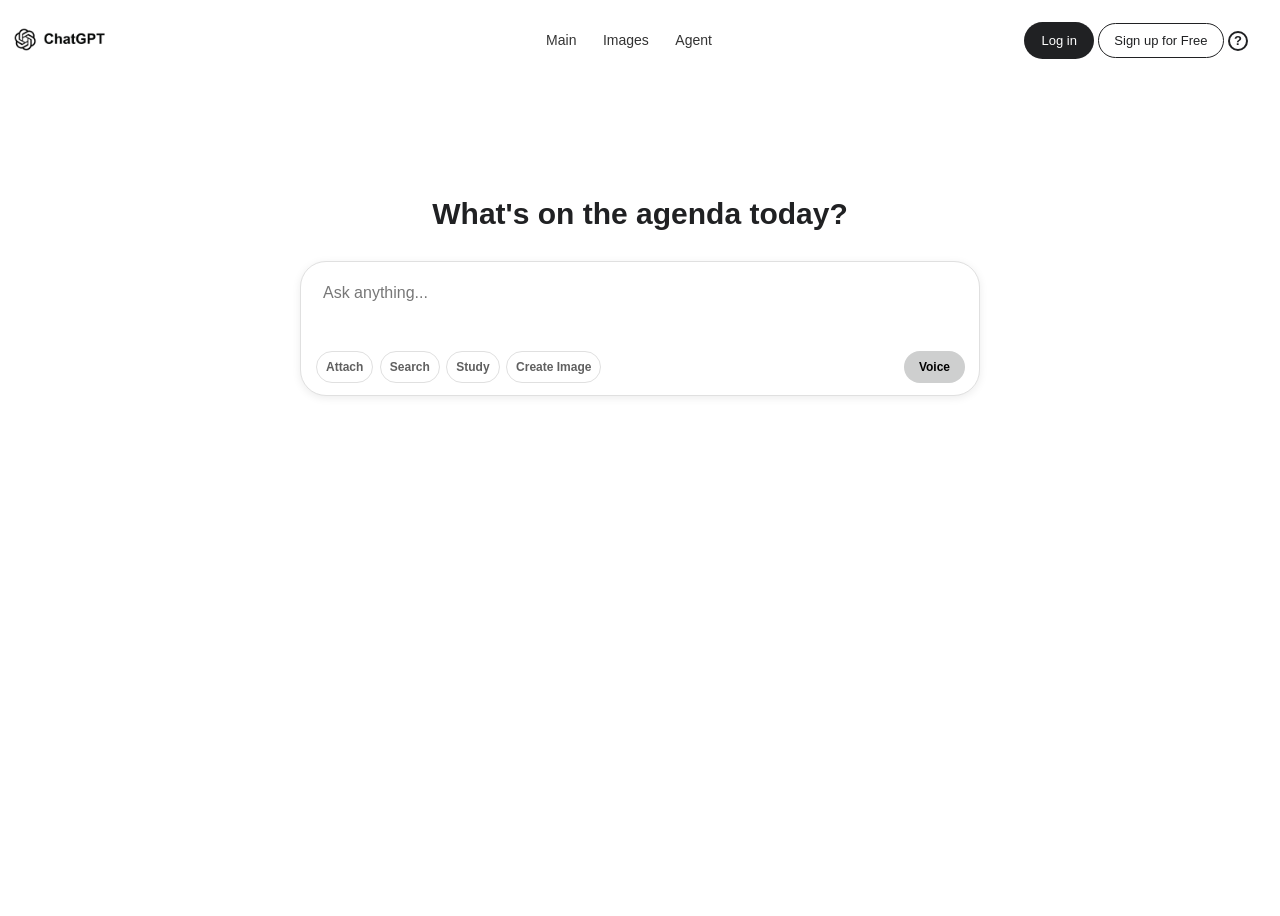
==== Static Website Test/index.html @ c043e68a "Add initial HTML structure, CSS styles, and logo for the chat application" ====
<!DOCTYPE html>
<html lang="en">
<head>
    <meta charset="UTF-8">
    <meta name="viewport" content="width=device-width, initial-scale=1.0">
    <title>ChatGPT</title>
    <link rel="stylesheet" href="index.css">
</head>
<body>
    <div id="app">

        <header id="top-header">
            <img src="logo.png" alt="ChatGPT Logo" id="chat-logo">

            <nav id="main-nav">
                <ul id="nav-list">
                    <li><a href="#">Main</a></li>
                    <li><a href="#">Images</a></li>
                    <li><a href="#">Agent</a></li>
                </ul>
            </nav>

            <div id="header-buttons">
                <button id="login-button">Log in</button>
                <button id="signup-button">Sign up for Free</button>
                <button id="help-button">?</button>
            </div>
        </header>

        <main id="main-content">
            <h1 id="page-title">What's on the agenda today?</h1>

            <div id="chat-box">
                <textarea
                    id="user-input"
                    placeholder="Ask anything..."
                ></textarea>

                <div id="left-buttons">
                    <button id="attach-button" class="tool-button">Attach</button>
                    <button id="search-button" class="tool-button">Search</button>
                    <button id="study-button" class="tool-button">Study</button>
                    <button id="create-image-button" class="tool-button">Create Image</button>
                </div>

                <button id="voice-button">Voice</button>
            </div>
        </main>

    </div>
</body>
</html>
---- Static Website Test/index.css ----
#app {
    font-family: Arial, sans-serif;
    background-color: #ffffff;
    color: #202123;
    min-height: 100vh;
    position: relative;
    overflow: hidden;
}

#top-header {
    height: 64px;
    width: 100%;
    position: relative;
}

#chat-logo {
    width: 100px;
    left: 24px;
}

#main-nav {
    position: absolute;
    left: 50%;
    top: 50%;
    transform: translate(-50%, -50%);
    padding: 8px 18px;
    white-space: nowrap;
    color: gray;
}

#nav-list {
    list-style: none;
    margin: 0;
    padding: 0;
}

.nav-item {
    display: inline-block;
    margin: 0 10px;
}

.nav-link {
    text-decoration: none;
    color: #555555;
    font-size: 14px;
    padding: 7px 10px;
    border-radius: 18px;
}

.nav-link:hover {
    background-color: #e5e5e5;
    color: #202123;
}

#nav-list li {
    display: inline-block;
    margin-right: 22px;
}

#nav-list a {
    text-decoration: none;
    color: #333333;
    font-size: 14px;
}

#header-buttons {
    position: absolute;
    right: 24px;
    top: 14px;
}

#header-buttons button {
    border-radius: 20px;
    padding: 9px 15px;
    cursor: pointer;
    font-size: 13px;
}

#signup-button {
    background-color: #ffffff;
    color: #202123;
    border: 1px solid #202123;
}

#login-button {
    background-color: #202123;
    color: #ffffff;
    border-color: transparent;
}


#header-buttons #help-button {
    background-color: transparent;
    color: #202123;
    border: 2px solid #202123;
    padding: 0;
    width: 20px;
    height: 20px;
    box-sizing: border-box;
    line-height: normal;
    font-weight: bold;
}

#main-content {
    width: 100%;
    text-align: center;
    padding-top: 125px;
    box-sizing: border-box;
}

#page-title {
    font-size: 30px;
    font-weight: 600;
    margin: 0 0 30px 0;
    color: #202123;
}

#chat-box {
    position: relative;
    width: 680px;
    max-width: calc(100% - 40px);
    height: 135px;
    margin: 0 auto;
}

#user-input {
    width: 100%;
    height: 100%;
    box-sizing: border-box;
    border: 1px solid #e0e0e0;
    border-radius: 26px;
    background-color: #ffffff;
    box-shadow: 0 2px 8px rgba(0, 0, 0, 0.08);
    padding: 22px 22px 58px 22px;
    font-family: Arial, sans-serif;
    font-size: 16px;
    resize: none;
    outline: none;
}

#user-input::placeholder {
    color: #777777;
}

#user-input:focus {
    border-color: #c5c5c5;
}

#left-buttons {
    position: absolute;
    left: 16px;
    bottom: 13px;
    text-align: left;
    white-space: nowrap;
}

.tool-button {
    display: inline-block;
    background-color: transparent;
    border-radius: 18px;
    color: #606060;
    border: 1px solid #e0e0e0;
    padding: 8px 9px;
    margin-right: 2px;
    font-size: 12px;
    cursor: pointer;
    font-weight: bold;
}

.tool-button:hover {
    background-color: #f3f3f3;
}

#voice-button {
    position: absolute;
    right: 15px;
    bottom: 13px;
    border: none;
    border-radius: 18px;
    background-color: #cecfcf;
    color: black;
    font-weight: bold;
    padding: 9px 15px;
    font-size: 12px;
    cursor: pointer;
}
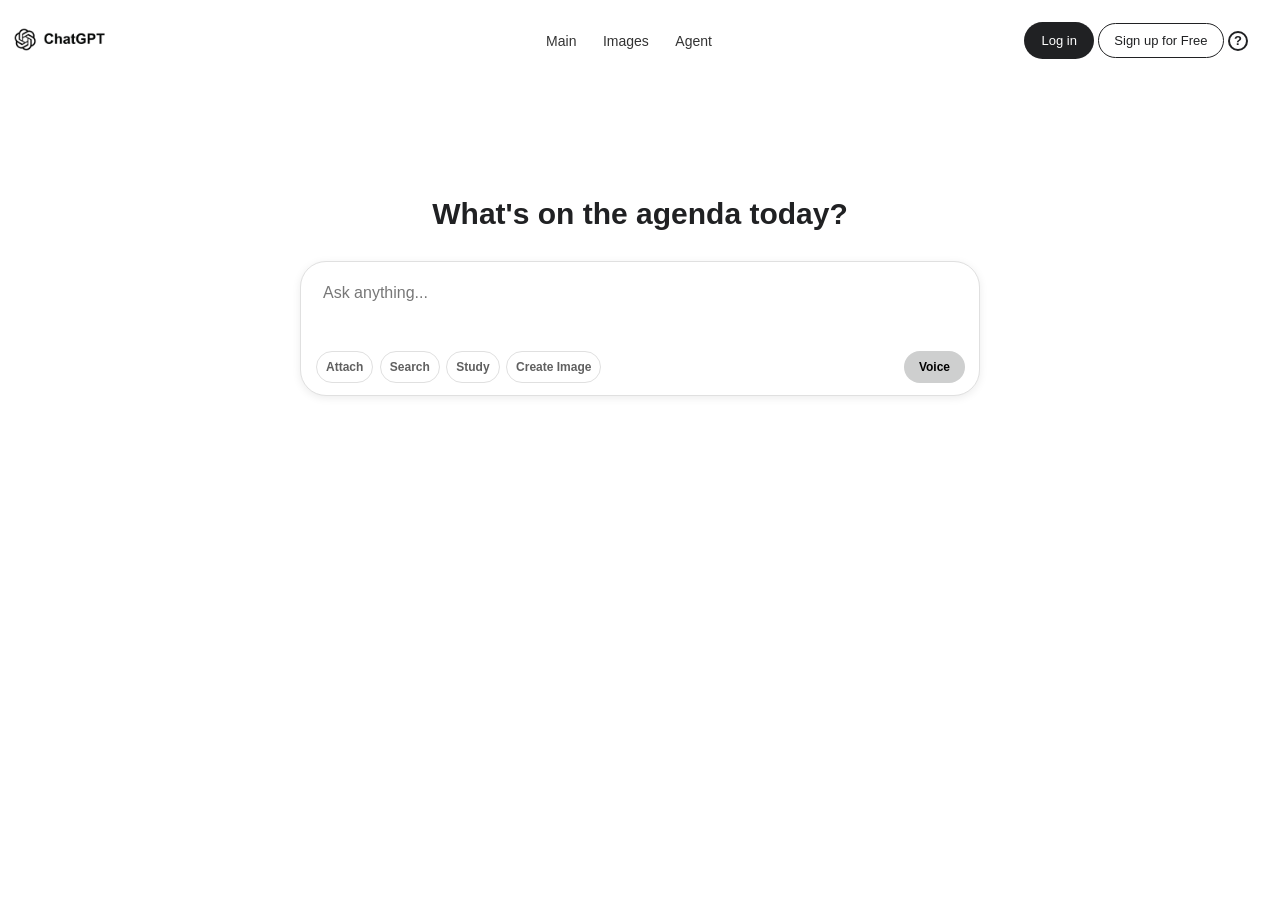
==== commit a4182a8a: "finisj=hing" ====
--- a/Static Website Test/index.html
+++ b/Static Website Test/index.html
@@ -14,8 +14,8 @@
 
             <nav id="main-nav">
                 <ul id="nav-list">
-                    <li><a href="#">Main</a></li>
-                    <li><a href="#">Images</a></li>
+                    <li><a href="index.html">Main</a></li>
+                    <li><a href="images.html">Images</a></li>
                     <li><a href="#">Agent</a></li>
                 </ul>
             </nav>
--- a/Static Website Test/index.css
+++ b/Static Website Test/index.css
@@ -20,9 +20,11 @@
 
 #main-nav {
     position: absolute;
-    left: 50%;
-    top: 50%;
-    transform: translate(-50%, -50%);
+    top: 25%;
+    width: max-content;
+    left: 0;
+    right: 0;
+    margin: 0 auto;
     padding: 8px 18px;
     white-space: nowrap;
     color: gray;
